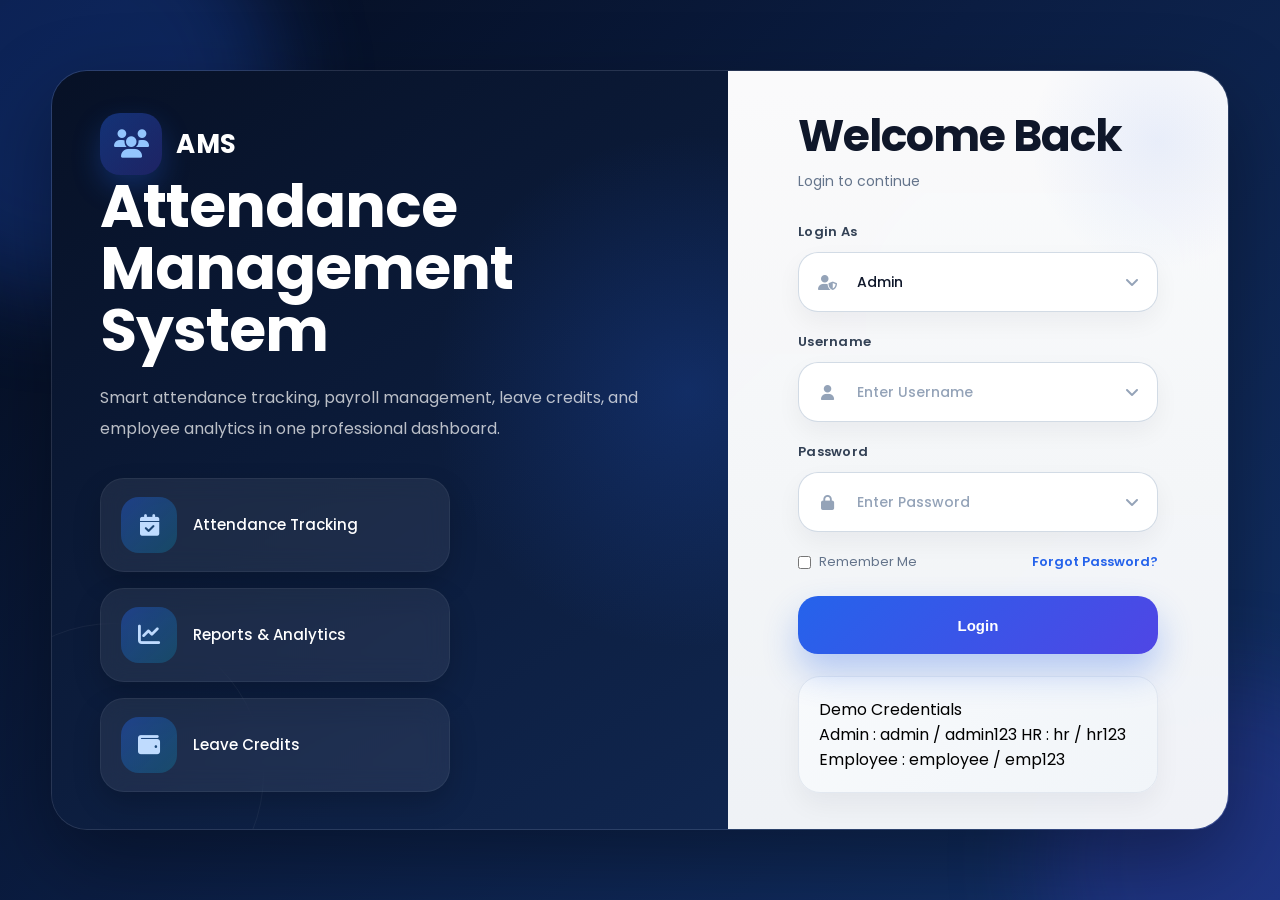
==== index.html @ a7df5b88 "04062026" ====
<!DOCTYPE html>
<html lang="en">

<head>

    <meta charset="UTF-8">
    <meta
        name="viewport"
        content="width=device-width, initial-scale=1.0"
    >

    <title>AMS Login</title>

    <link
    rel="icon"
    type="image/png"
    href="assets/images/favicon.png"
    >

    <!-- CSS -->
    <link
        rel="stylesheet"
        href="css/login.css"
    >

    <!-- Google Fonts -->
    <link
        rel="preconnect"
        href="https://fonts.googleapis.com"
    >

    <link
        rel="preconnect"
        href="https://fonts.gstatic.com"
        crossorigin
    >

    <link
        href="https://fonts.googleapis.com/css2?family=Poppins:wght@300;400;500;600;700&display=swap"
        rel="stylesheet"
    >

    <!-- Font Awesome -->
    <link
        rel="stylesheet"
        href="https://cdnjs.cloudflare.com/ajax/libs/font-awesome/6.5.1/css/all.min.css"
    >

</head>

<body>

    <!-- Animated Background -->
    <div class="background-shapes">

        <span></span>
        <span></span>
        <span></span>
        <span></span>

    </div>

    <!-- Login Container -->
    <div class="login-container">

        <!-- Left Panel -->
        <div class="left-panel">

            <!-- Logo -->
            <div class="logo-area">

                <i class="fa-solid fa-users"></i>
                <h2>AMS</h2>

            </div>

            <!-- Content -->
            <div class="left-content">

                <h1>
                    Attendance
                    Management
                    System
                </h1>

                <p>
                    Smart attendance tracking,
                    payroll management,
                    leave credits,
                    and employee analytics
                    in one professional dashboard.
                </p>

                <!-- Features -->
                <div class="feature-boxes">

                    <div class="feature-card">

                        <i class="fa-solid fa-calendar-check"></i>

                        <span>
                            Attendance Tracking
                        </span>

                    </div>

                    <div class="feature-card">

                        <i class="fa-solid fa-chart-line"></i>

                        <span>
                            Reports & Analytics
                        </span>

                    </div>

                    <div class="feature-card">

                        <i class="fa-solid fa-wallet"></i>

                        <span>
                            Leave Credits
                        </span>

                    </div>

                </div>

            </div>

        </div>

        <!-- Right Panel -->
        <div class="right-panel">

            <form
                id="loginForm"
                class="login-form"
            >

                <!-- Header -->
                <div class="form-header">

                    <h2>
                        Welcome Back
                    </h2>

                    <p>
                        Login to continue
                    </p>

                </div>

                <!-- Role -->
                <div class="input-group">

                    <label>
                        Login As
                    </label>

                    <div class="input-box">

                        <i class="fa-solid fa-user-shield"></i>

                        <select id="role">

                            <option value="admin">
                                Admin
                            </option>

                            <option value="hr">
                                HR
                            </option>

                            <option value="employee">
                                Employee
                            </option>

                        </select>

                    </div>

                </div>

                <!-- Username -->
                <div class="input-group">

                    <label>
                        Username
                    </label>

                    <div class="input-box">

                        <i class="fa-solid fa-user"></i>

                        <input
                            type="text"
                            id="username"
                            placeholder="Enter Username"
                            required
                        >

                    </div>

                </div>

                <!-- Password -->
                <div class="input-group">

                    <label>
                        Password
                    </label>

                    <div class="input-box">

                        <i class="fa-solid fa-lock"></i>

                        <input
                            type="password"
                            id="password"
                            placeholder="Enter Password"
                            required
                        >

                    </div>

                </div>

                <!-- Remember -->
                <div class="remember-box">

                    <label>

                        <input type="checkbox">

                        Remember Me

                    </label>

                    <a href="#">
                        Forgot Password?
                    </a>

                </div>

                <!-- Login Button -->
                <button
                    type="submit"
                    class="login-btn"
                >
                    Login
                </button>

                <!-- Demo Credentials -->
                <div class="demo-users">

                    <p>
                        Demo Credentials
                    </p>

                    <span>
                        Admin :
                        admin / admin123
                    </span>

                    <span>
                        HR :
                        hr / hr123
                    </span>

                    <span>
                        Employee :
                        employee / emp123
                    </span>

                </div>

            </form>

        </div>

    </div>

    <!-- JS -->
    <script src="js/config.js"></script>
    <script src="js/storage.js"></script>
    <script src="js/utils.js"></script>
    <script src="js/login.js"></script>

</body>
</html>
---- css/login.css ----
/* =========================
   AMS LOGIN
   SCRATCH CSS - PART 1
========================= */

/* =========================
   RESET
========================= */

*{
    margin:0;
    padding:0;
    box-sizing:border-box;
}

:root{

    --primary:#2563eb;
    --primary-dark:#1d4ed8;
    --secondary:#4f46e5;
    --accent:#06b6d4;

    --dark:#061126;
    --dark2:#10254d;

    --white:#ffffff;
    --text:#0f172a;
    --muted:#94a3b8;

    --glass:
    rgba(255,255,255,.08);

    --glass-border:
    rgba(255,255,255,.10);

    --shadow:
    0 30px 80px
    rgba(0,0,0,.35);
}

/* =========================
   BODY
========================= */

html,
body{
    width:100%;
    height:100%;
    overflow:hidden;
}

body{

    font-family:
    'Poppins',
    sans-serif;

    display:flex;
    justify-content:center;
    align-items:center;

    background:
    linear-gradient(
        135deg,
        #040b1b 0%,
        #0b1d42 45%,
        #123168 100%
    );

    position:relative;
}

/* =========================
   BACKGROUND SHAPES
========================= */

.background-shapes{

    position:absolute;
    inset:0;
    overflow:hidden;
    z-index:0;
}

.background-shapes span{

    position:absolute;
    border-radius:50%;
    filter:blur(45px);
}

.background-shapes span:nth-child(1){

    width:420px;
    height:420px;

    background:
    rgba(37,99,235,.28);

    top:-120px;
    left:-140px;
}

.background-shapes span:nth-child(2){

    width:360px;
    height:360px;

    background:
    rgba(79,70,229,.22);

    bottom:-140px;
    right:-120px;
}

.background-shapes span:nth-child(3){

    width:220px;
    height:220px;

    background:
    rgba(6,182,212,.16);

    top:45%;
    left:15%;
}

.background-shapes span:nth-child(4){

    width:260px;
    height:260px;

    background:
    rgba(255,255,255,.05);

    top:18%;
    right:12%;
}

/* =========================
   LOGIN CONTAINER
========================= */

.login-container{

    width:1180px;
    max-width:92vw;

    height:88vh;
    max-height:760px;
    min-height:650px;

    display:grid;

    grid-template-columns:
    1.15fr
    .85fr;

    border-radius:36px;

    overflow:hidden;

    background:
    rgba(255,255,255,.05);

    border:
    1px solid
    rgba(255,255,255,.08);

    backdrop-filter:
    blur(24px);

    box-shadow:
    var(--shadow);

    position:relative;
    z-index:5;
}

/* =========================
   LEFT PANEL
========================= */

.left-panel{

    position:relative;

    background:
    linear-gradient(
        145deg,
        #071126,
        #10264f
    );

    padding:
    42px
    48px;

    display:flex;
    flex-direction:column;
    justify-content:space-between;

    overflow:hidden;
}

/* Glow */

.left-panel::before{

    content:'';

    position:absolute;

    width:520px;
    height:520px;

    background:
    radial-gradient(
        circle,
        rgba(37,99,235,.22),
        transparent 70%
    );

    top:60px;
    right:-220px;
}

.left-panel::after{

    content:'';

    position:absolute;

    width:300px;
    height:300px;

    border-radius:50%;

    border:
    1px solid
    rgba(255,255,255,.05);

    left:-90px;
    bottom:-90px;
}

/* =========================
   LOGO AREA
========================= */

.logo-area{

    display:flex;
    align-items:center;
    gap:14px;

    position:relative;
    z-index:2;
}

.logo-area i{

    width:62px;
    height:62px;

    border-radius:20px;

    display:flex;
    align-items:center;
    justify-content:center;

    background:
    linear-gradient(
        135deg,
        rgba(37,99,235,.40),
        rgba(79,70,229,.30)
    );

    color:#93c5fd;
    font-size:28px;

    box-shadow:
    0 12px 28px
    rgba(37,99,235,.28);
}

.logo-area h2{

    color:#fff;

    font-size:26px;
    font-weight:700;

    letter-spacing:.5px;
}

/* =========================
   HERO CONTENT
========================= */

.left-content{

    flex:1;

    display:flex;
    flex-direction:column;
    justify-content:center;

    position:relative;
    z-index:2;

    max-width:540px;
}

.left-content h1{

    color:#fff;

    font-size:60px;
    font-weight:700;

    line-height:1.03;

    letter-spacing:-1px;

    margin-bottom:22px;
}

.left-content p{

    color:
    rgba(255,255,255,.72);

    font-size:16px;
    line-height:1.9;

    margin-bottom:34px;
}

/* =========================
   FEATURE BOXES
========================= */

.feature-boxes{

    display:flex;
    flex-direction:column;
    gap:16px;

    width:350px;
}

.feature-card{

    display:flex;
    align-items:center;
    gap:16px;

    padding:
    18px
    20px;

    background:
    rgba(255,255,255,.07);

    border:
    1px solid
    rgba(255,255,255,.06);

    border-radius:24px;

    backdrop-filter:
    blur(12px);

    box-shadow:
    0 12px 28px
    rgba(0,0,0,.18);

    transition:.35s;
}

.feature-card:hover{

    transform:
    translateY(-4px);

    background:
    rgba(255,255,255,.10);

    box-shadow:
    0 18px 40px
    rgba(0,0,0,.25);
}

.feature-card i{

    width:56px;
    height:56px;

    border-radius:18px;

    display:flex;
    justify-content:center;
    align-items:center;

    background:
    linear-gradient(
        135deg,
        rgba(37,99,235,.40),
        rgba(6,182,212,.22)
    );

    color:#bfdbfe;
    font-size:22px;

    flex-shrink:0;
}

.feature-card span{

    color:#fff;

    font-size:15px;
    font-weight:500;

    line-height:1.5;
}

/* ===== PART 1 END ===== */

/* =========================
   RIGHT PANEL
========================= */

.right-panel{

    background:
    linear-gradient(
        180deg,
        rgba(255,255,255,.98),
        rgba(248,250,252,.96)
    );

    position:relative;

    display:flex;
    justify-content:center;
    align-items:center;

    padding:
    42px
    40px;
}

/* Soft Glow */

.right-panel::before{

    content:'';

    position:absolute;

    width:260px;
    height:260px;

    border-radius:50%;

    background:
    radial-gradient(
        circle,
        rgba(37,99,235,.08),
        transparent 70%
    );

    top:-60px;
    right:-60px;

    pointer-events:none;
}

/* =========================
   LOGIN FORM
========================= */

.login-form{

    width:100%;
    max-width:360px;

    position:relative;
    z-index:2;
}

/* =========================
   HEADER
========================= */

.form-header{

    margin-bottom:28px;
}

.form-header h2{

    color:#0f172a;

    font-size:44px;
    font-weight:700;

    line-height:1.05;
    letter-spacing:-1px;

    margin-bottom:10px;
}

.form-header p{

    color:#64748b;

    font-size:14px;
    line-height:1.8;
}

/* =========================
   INPUT GROUP
========================= */

.input-group{

    margin-bottom:20px;
}

.input-group label{

    display:block;

    margin-bottom:10px;

    color:#334155;

    font-size:13px;
    font-weight:600;

    letter-spacing:.3px;
}

/* =========================
   PREMIUM INPUT BOX
========================= */

.input-box{

    position:relative;

    display:flex;
    align-items:center;

    height:60px;

    border-radius:20px;

    background:
    rgba(255,255,255,.92);

    border:
    1px solid
    rgba(203,213,225,.85);

    overflow:hidden;

    transition:.35s;

    box-shadow:
    0 10px 25px
    rgba(15,23,42,.05);
}

/* Hover */

.input-box:hover{

    border-color:#94a3b8;

    transform:
    translateY(-1px);

    box-shadow:
    0 16px 32px
    rgba(15,23,42,.08);
}

/* Focus */

.input-box:focus-within{

    border-color:#2563eb;

    background:#fff;

    box-shadow:
    0 0 0 5px
    rgba(37,99,235,.10),
    0 16px 34px
    rgba(37,99,235,.10);
}

/* Icons */

.input-box i{

    width:58px;

    text-align:center;

    color:#94a3b8;
    font-size:15px;

    transition:.3s;
}

.input-box:focus-within i{

    color:#2563eb;
}

/* Input + Select */

.input-box input,
.input-box select{

    flex:1;

    height:100%;

    border:none;
    outline:none;

    background:transparent;

    padding:
    0
    18px
    0
    0;

    color:#0f172a;

    font-size:14px;
    font-weight:500;

    font-family:
    'Poppins',
    sans-serif;

    appearance:none;
}

/* Placeholder */

.input-box input::placeholder{

    color:#94a3b8;
}

/* Select Arrow */

.input-box::after{

    content:'\f107';

    font-family:
    "Font Awesome 6 Free";

    font-weight:900;

    position:absolute;

    right:18px;
    top:50%;

    transform:
    translateY(-50%);

    color:#94a3b8;

    pointer-events:none;
}

/* =========================
   OPTIONS
========================= */

.remember-box{

    display:flex;
    justify-content:space-between;
    align-items:center;

    margin:
    6px 0
    24px;
}

.remember-box label{

    display:flex;
    align-items:center;
    gap:8px;

    color:#64748b;
    font-size:13px;
}

.remember-box input{

    accent-color:#2563eb;
}

.remember-box a{

    color:#2563eb;

    text-decoration:none;

    font-size:13px;
    font-weight:600;
}

.remember-box a:hover{

    text-decoration:underline;
}

/* =========================
   LOGIN BUTTON
========================= */

.login-btn{

    width:100%;
    height:58px;

    border:none;
    border-radius:20px;

    background:
    linear-gradient(
        135deg,
        #2563eb,
        #4f46e5
    );

    color:#fff;

    font-size:15px;
    font-weight:600;

    cursor:pointer;

    transition:.35s;

    box-shadow:
    0 18px 35px
    rgba(37,99,235,.30);
}

.login-btn:hover{

    transform:
    translateY(-3px);

    box-shadow:
    0 24px 45px
    rgba(37,99,235,.38);
}

/* =========================
   DEMO USERS
========================= */

.demo-users{

    margin-top:22px;

    padding:20px;

    border-radius:22px;

    background:
    linear-gradient(
        135deg,
        #f8fafc,
        #f1f5f9
    );

    border:
    1px solid
    #e2e8f0;

    box-shadow:
    0 12px 26px
    rgba(15,23,42,.05);
}

.demo-users h4{

    color:#0f172a;

    font-size:15px;
    font-weight:700;

    margin-bottom:14px;
}

.demo-user{

    display:flex;
    justify-content:space-between;
    align-items:center;

    padding:10px 0;

    border-bottom:
    1px solid
    #eef2f7;
}

.demo-user:last-child{

    border:none;
}

.demo-role{

    color:#334155;
    font-size:13px;
    font-weight:600;
}

.demo-cred{

    color:#64748b;
    font-size:12px;
}

/* =========================
   FOOTER
========================= */

.login-footer{

    margin-top:18px;

    text-align:center;

    color:#94a3b8;
    font-size:12px;
}

/* =========================
   LAPTOP FIT
========================= */

@media(max-height:820px){

    .login-container{

        height:86vh;
        min-height:620px;
    }

    .left-content h1{

        font-size:52px;
    }

    .feature-card{

        padding:16px 18px;
    }

    .form-header h2{

        font-size:38px;
    }

    .input-box{

        height:56px;
    }

    .login-btn{

        height:54px;
    }
}

/* =========================
   TABLET
========================= */

@media(max-width:1024px){

    .login-container{

        grid-template-columns:1fr;
        width:94vw;
        height:auto;
    }

    .left-panel{

        padding:34px;
    }

    .right-panel{

        padding:34px;
    }

    .left-content h1{

        font-size:46px;
    }

    .feature-boxes{

        width:100%;
    }
}
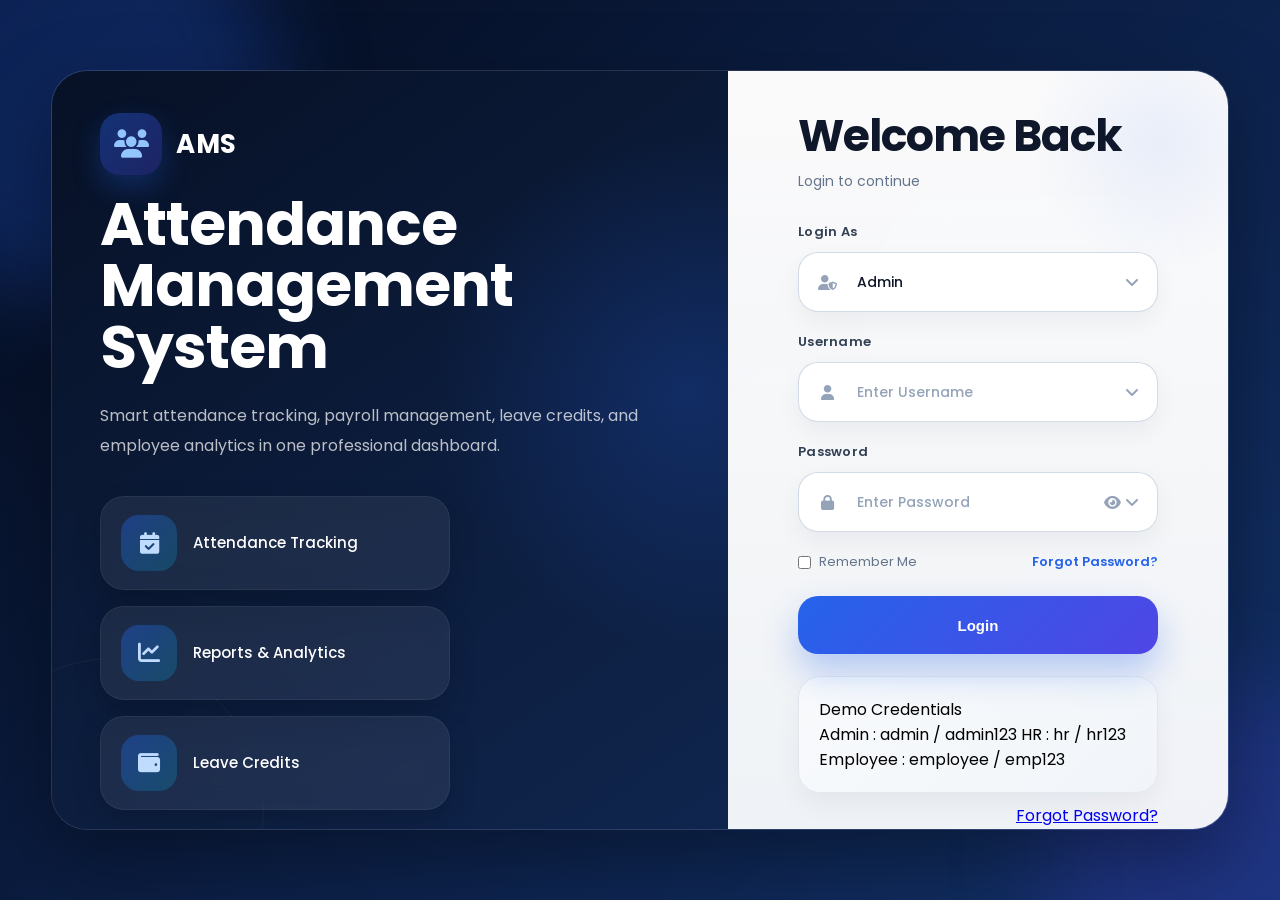
==== commit 12e8a8e2: "04062026" ====
--- a/index.html
+++ b/index.html
@@ -221,6 +221,7 @@
                             placeholder="Enter Password"
                             required
                         >
+                        <i class="fa-solid fa-eye toggle-password" id="togglePassword"></i>
 
                     </div>
 
@@ -275,7 +276,7 @@
 
                 </div>
 
-            </form>
+            <div style="text-align:right;margin-top:10px;"><a href="pages/forgot-password.html" id="forgotPasswordLink">Forgot Password?</a></div></form>
 
         </div>
 
@@ -285,7 +286,10 @@
     <script src="js/config.js"></script>
     <script src="js/storage.js"></script>
     <script src="js/utils.js"></script>
-    <script src="js/login.js"></script>
-
+    <script src="js/toast.js"></script>
+<script src="js/login.js"></script>
+
+<div id="toastContainer"></div>
+<div id="toastContainer"></div>
 </body>
 </html>
--- a/css/login.css
+++ b/css/login.css
@@ -927,4 +927,5 @@
 
         width:100%;
     }
-}+}
+.input-box{position:relative;}.toggle-password{position:absolute;right:15px;top:50%;transform:translateY(-50%);cursor:pointer;}
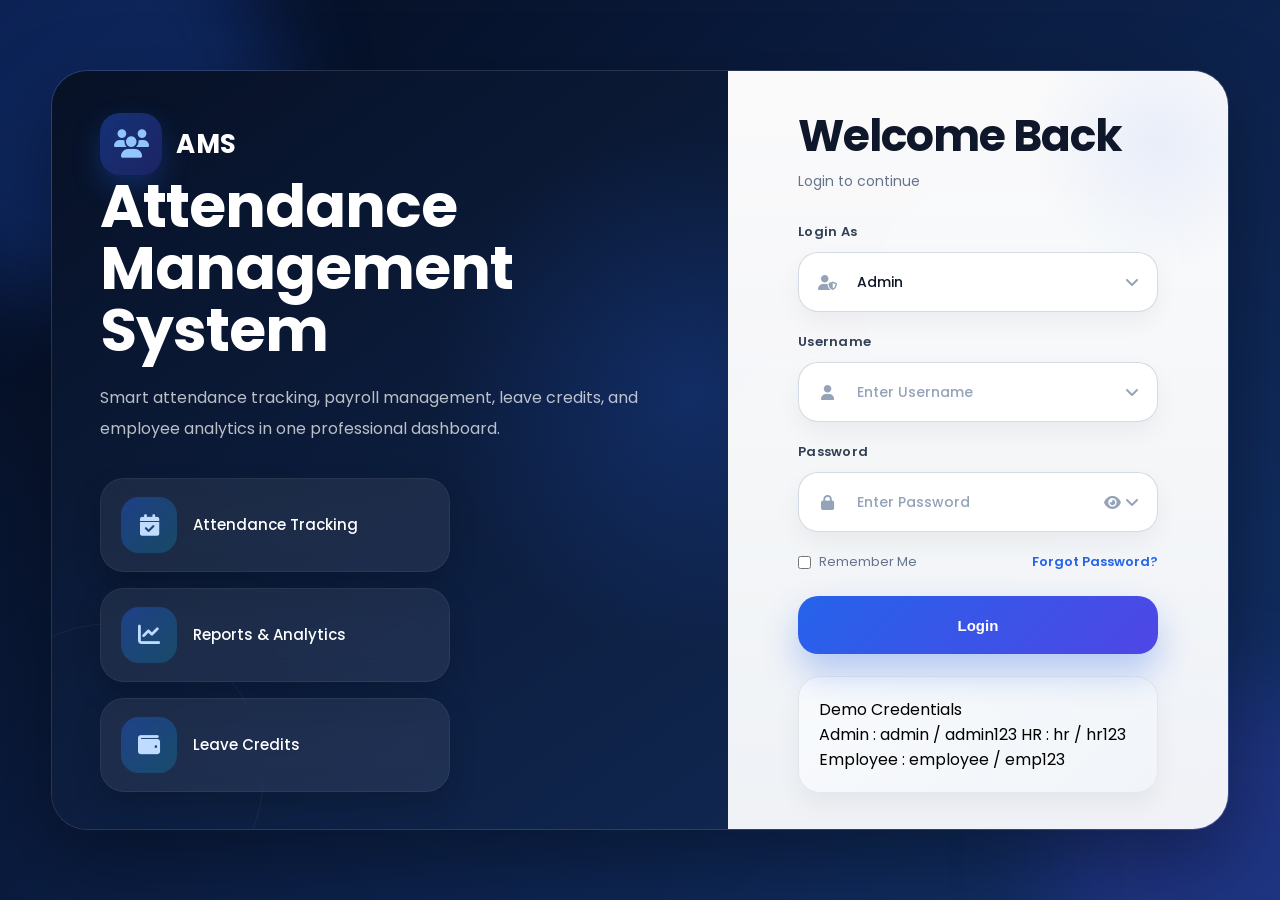
==== commit 3bea3992: "init coomit" ====
--- a/index.html
+++ b/index.html
@@ -238,9 +238,8 @@
 
                     </label>
 
-                    <a href="#">
-                        Forgot Password?
-                    </a>
+                    <a href="pages/forgot-password.html" id="forgotPasswordLink">Forgot Password?</a>
+                        
 
                 </div>
 
@@ -276,7 +275,7 @@
 
                 </div>
 
-            <div style="text-align:right;margin-top:10px;"><a href="pages/forgot-password.html" id="forgotPasswordLink">Forgot Password?</a></div></form>
+        </form>
 
         </div>
 
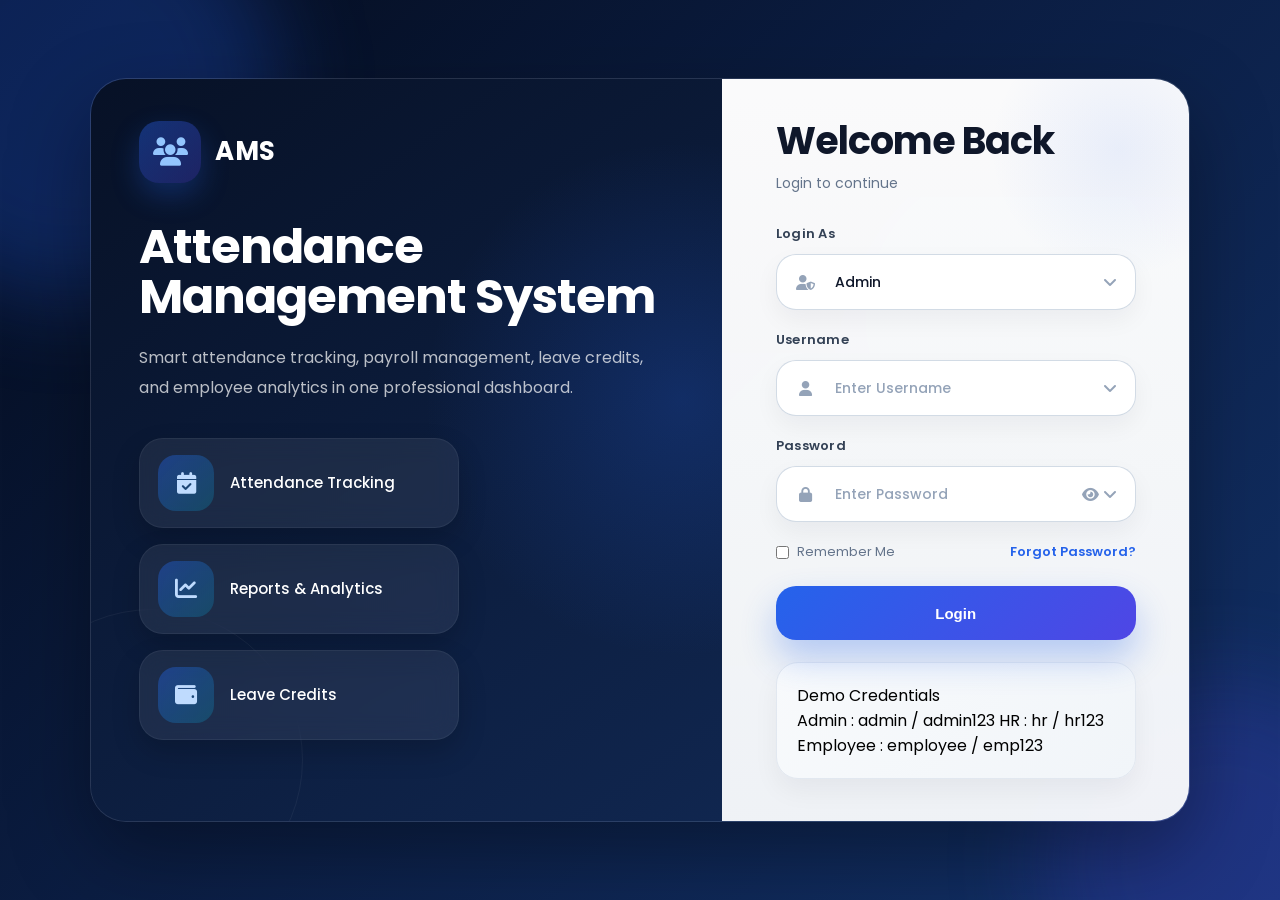
==== commit 7940ffe8: "06062026" ====
--- a/index.html
+++ b/index.html
@@ -281,14 +281,16 @@
 
     </div>
 
+    <div id="toastContainer"></div>
+   <div id="toastContainer"></div>
+
     <!-- JS -->
     <script src="js/config.js"></script>
     <script src="js/storage.js"></script>
     <script src="js/utils.js"></script>
     <script src="js/toast.js"></script>
-<script src="js/login.js"></script>
-
-<div id="toastContainer"></div>
-<div id="toastContainer"></div>
+   <script src="js/login.js"></script>
+
+
 </body>
 </html>
--- a/css/login.css
+++ b/css/login.css
@@ -45,8 +45,10 @@
 html,
 body{
     width:100%;
-    height:100%;
-    overflow:hidden;
+    min-height:100vh;
+
+    overflow-x:hidden;
+    overflow-y:auto;
 }
 
 body{
@@ -57,7 +59,9 @@
 
     display:flex;
     justify-content:center;
-    align-items:center;
+    align-items:flex-start;
+
+    padding:20px 0;
 
     background:
     linear-gradient(
@@ -146,9 +150,10 @@
     width:1180px;
     max-width:92vw;
 
-    height:88vh;
-    max-height:760px;
+    height:auto;
+    max-height:none;
     min-height:650px;
+    margin:auto;
 
     display:grid;
 
@@ -316,7 +321,11 @@
 
     color:#fff;
 
-    font-size:60px;
+     font-size:clamp(
+        40px,
+        4vw,
+        60px
+    );
     font-weight:700;
 
     line-height:1.03;
@@ -347,7 +356,10 @@
     flex-direction:column;
     gap:16px;
 
-    width:350px;
+    width:100%;
+    max-width: 350px;
+   
+     
 }
 
 .feature-card{
@@ -858,20 +870,31 @@
 }
 
 /* =========================
-   LAPTOP FIT
-========================= */
-
-@media(max-height:820px){
+   LAPTOPS (1366x768, 1600x900)
+========================= */
+
+@media (max-width:1366px){
 
     .login-container{
 
-        height:86vh;
+        width:1100px;
+        max-width:95vw;
+
         min-height:620px;
+
+        height:auto;
+        max-height:none;
     }
 
     .left-content h1{
 
-        font-size:52px;
+        font-size:48px;
+    }
+
+    .feature-boxes{
+
+        width:100%;
+        max-width:320px;
     }
 
     .feature-card{
@@ -896,36 +919,146 @@
 }
 
 /* =========================
+   SHORT HEIGHT SCREENS
+   (768px height laptops)
+========================= */
+
+@media (max-height:820px){
+
+    html,
+    body{
+
+        overflow-y:auto;
+    }
+
+    .login-container{
+
+        height:auto;
+        max-height:none;
+
+        min-height:620px;
+
+        margin:20px auto;
+    }
+
+    .left-content h1{
+
+        font-size:48px;
+    }
+
+    .feature-card{
+
+        padding:16px 18px;
+    }
+
+    .form-header h2{
+
+        font-size:38px;
+    }
+}
+
+/* =========================
    TABLET
 ========================= */
 
-@media(max-width:1024px){
+@media (max-width:1024px){
 
     .login-container{
 
         grid-template-columns:1fr;
+
         width:94vw;
+
+        min-height:auto;
+
         height:auto;
+
+        max-height:none;
     }
 
     .left-panel{
 
+        display:none;
+    }
+
+    .right-panel{
+
         padding:34px;
     }
 
+    .login-form{
+
+        max-width:450px;
+        margin:auto;
+    }
+}
+
+/* =========================
+   MOBILE
+========================= */
+
+@media (max-width:768px){
+
+    body{
+
+        padding:15px;
+    }
+
+    .login-container{
+
+        width:100%;
+        max-width:none;
+
+        border-radius:24px;
+    }
+
     .right-panel{
 
-        padding:34px;
-    }
-
-    .left-content h1{
-
-        font-size:46px;
-    }
-
-    .feature-boxes{
-
-        width:100%;
-    }
-}
-.input-box{position:relative;}.toggle-password{position:absolute;right:15px;top:50%;transform:translateY(-50%);cursor:pointer;}
+        padding:28px 22px;
+    }
+
+    .form-header h2{
+
+        font-size:32px;
+    }
+
+    .input-box{
+
+        height:54px;
+    }
+
+    .login-btn{
+
+        height:52px;
+    }
+}
+
+/* =========================
+   PASSWORD TOGGLE
+========================= */
+
+.input-box{
+    position:relative;
+}
+
+.toggle-password{
+
+    position:absolute;
+
+    right:15px;
+    top:50%;
+
+    transform:translateY(-50%);
+
+    cursor:pointer;
+
+    color:#64748b;
+
+    transition:.25s;
+}
+
+.toggle-password:hover{
+
+    color:#2563eb;
+}
+
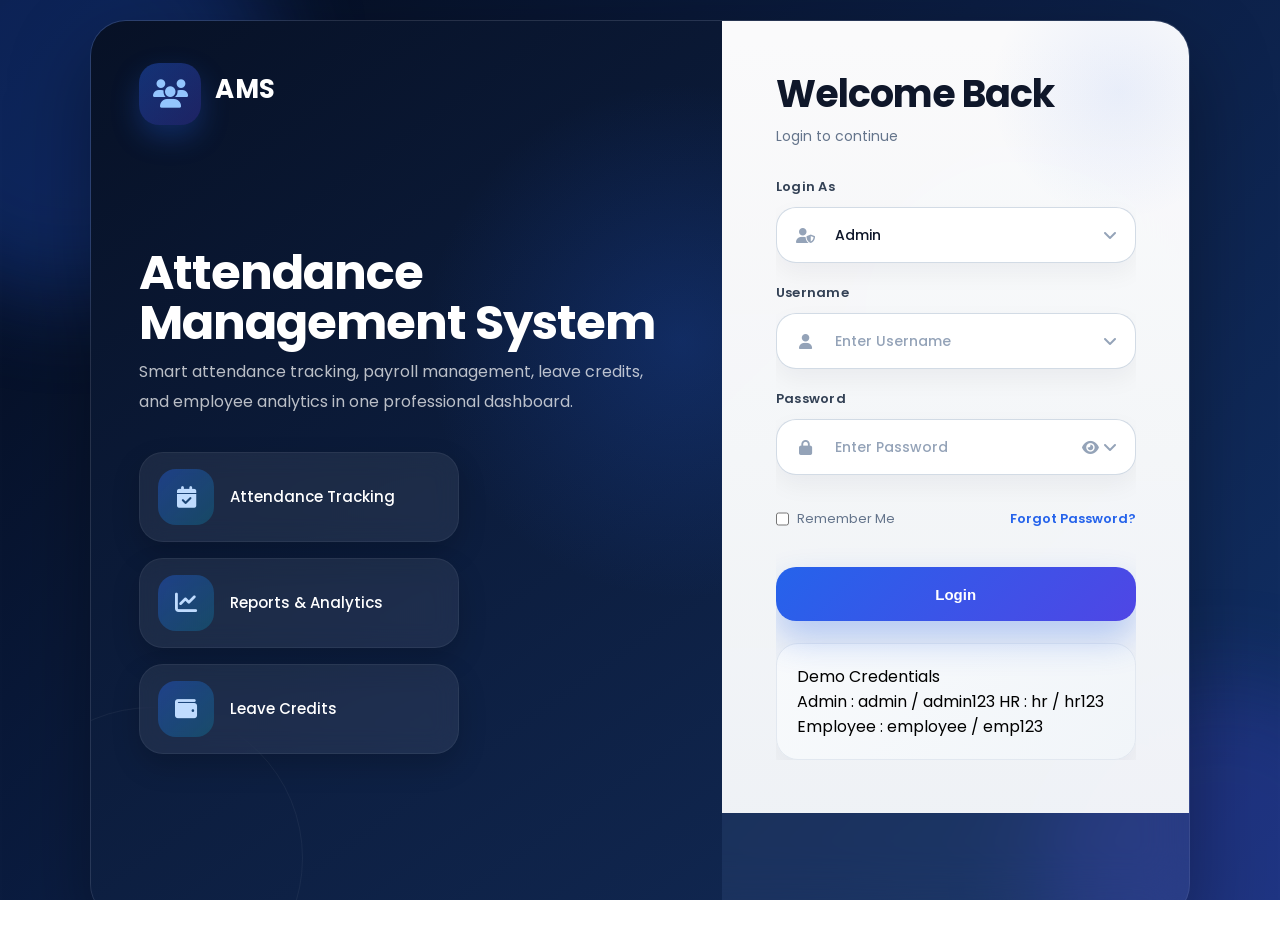
==== commit ef2736b6: "init commit" ====
--- a/index.html
+++ b/index.html
@@ -46,6 +46,7 @@
         href="https://cdnjs.cloudflare.com/ajax/libs/font-awesome/6.5.1/css/all.min.css"
     >
 
+    <link rel="stylesheet" href="css/zoom-fix.css">
 </head>
 
 <body>
--- a/css/login.css
+++ b/css/login.css
@@ -82,7 +82,8 @@
 
     position:absolute;
     inset:0;
-    overflow:hidden;
+    overflow-x:hidden;
+    overflow-y:auto;
     z-index:0;
 }
 
@@ -163,7 +164,8 @@
 
     border-radius:36px;
 
-    overflow:hidden;
+    overflow-x:hidden;
+    overflow-y:auto;
 
     background:
     rgba(255,255,255,.05);
@@ -205,7 +207,8 @@
     flex-direction:column;
     justify-content:space-between;
 
-    overflow:hidden;
+    overflow-x:hidden;
+    overflow-y:auto;
 }
 
 /* Glow */
@@ -578,7 +581,8 @@
     1px solid
     rgba(203,213,225,.85);
 
-    overflow:hidden;
+    overflow-x:hidden;
+    overflow-y:auto;
 
     transition:.35s;
 
@@ -1062,3 +1066,41 @@
     color:#2563eb;
 }
 
+
+
+/* FINAL LOGIN PAGE FIX */
+html,body{
+    height:100vh !important;
+    overflow:hidden !important;
+}
+
+.login-container,
+.auth-container,
+.container{
+    min-height:100vh !important;
+    overflow:hidden !important;
+}
+
+.login-card,
+.login-form,
+.auth-card,
+.right-panel{
+    max-height:88vh !important;
+    overflow:hidden !important;
+}
+
+.right-panel{
+    padding:32px !important;
+}
+
+input,select{
+    height:48px !important;
+}
+
+.login-btn{
+    height:54px !important;
+}
+
+h1,h2,.welcome-title{
+    margin-bottom:10px !important;
+}
--- a/css/zoom-fix.css
+++ b/css/zoom-fix.css
@@ -0,0 +1,12 @@
+
+html,body{
+    min-height:100%;
+    overflow-x:hidden;
+    overflow-y:auto;
+}
+.main-content,.content,.page-content,.dashboard-content{
+    max-width:100%;
+}
+table{
+    max-width:100%;
+}
